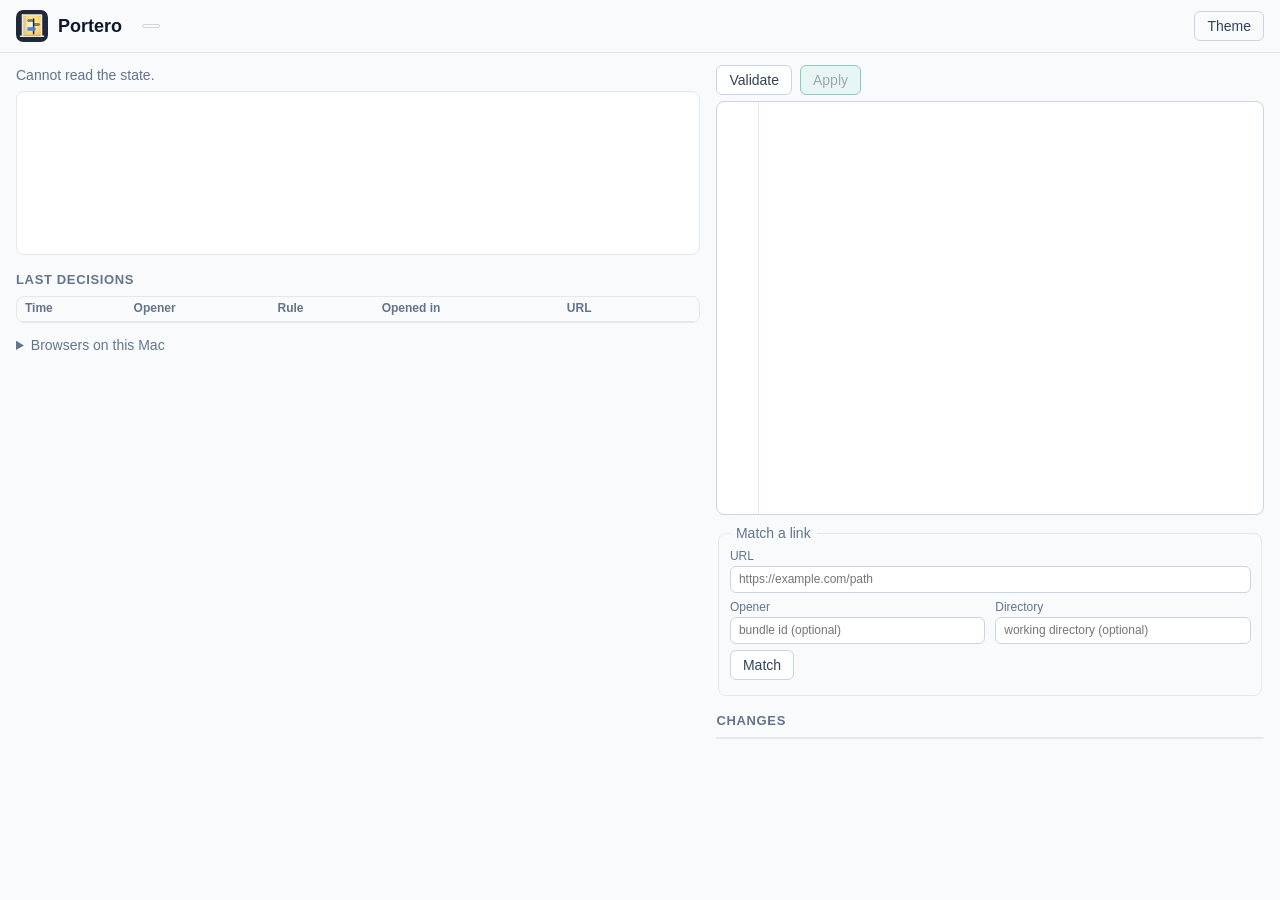
==== internal/serve/ui/index.html @ d9bac021 "serve: embedded UI with the routing diagram and the rules editor (DEV-24) Agent-Session: claude-code" ====
<!doctype html>
<html lang="en" data-theme="dark">
<head>
<meta charset="utf-8">
<meta name="viewport" content="width=device-width, initial-scale=1">
<title>Portero</title>
<link rel="icon" href="logo.svg" type="image/svg+xml">
<link rel="stylesheet" href="app.css">
</head>
<body>
<header class="top">
  <img class="logo" src="logo.svg" alt="" width="32" height="32">
  <h1>Portero</h1>
  <span class="path" id="rules-path"></span>
  <span class="badge" id="rules-place"></span>
  <span class="spacer"></span>
  <button type="button" id="theme" class="ghost" aria-label="Toggle light and dark theme">Theme</button>
</header>
<main class="split">
  <section class="left" aria-label="Routing">
    <div class="status" id="summary"></div>
    <div class="diagram" id="diagram-wrap">
      <svg id="diagram" role="img" aria-label="Routing diagram: openers, rules, targets"></svg>
      <p class="empty" id="no-decisions" hidden>No decisions yet. Links Portero routes will show up here.</p>
    </div>
    <h2>Last decisions</h2>
    <div class="table-wrap">
      <table id="decisions">
        <thead><tr><th>Time</th><th>Opener</th><th>Rule</th><th>Opened in</th><th>URL</th><th></th></tr></thead>
        <tbody id="decisions-body"></tbody>
      </table>
    </div>
    <details class="browsers">
      <summary>Browsers on this Mac</summary>
      <ul id="browsers"></ul>
    </details>
  </section>
  <section class="right" aria-label="Rules file">
    <div class="toolbar">
      <button type="button" id="btn-validate">Validate</button>
      <button type="button" id="btn-apply" class="primary" disabled>Apply</button>
      <button type="button" id="btn-reload" class="ghost" hidden>Reload</button>
      <span class="hint" id="state-line"></span>
    </div>
    <div class="editor">
      <pre class="gutter" id="gutter" aria-hidden="true"></pre>
      <textarea id="editor" spellcheck="false" autocomplete="off" autocapitalize="off" wrap="off" aria-label="Rules file"></textarea>
    </div>
    <div class="panel" id="problems" aria-live="polite"></div>
    <fieldset class="match">
      <legend>Match a link</legend>
      <label>URL <input id="m-url" type="text" placeholder="https://example.com/path" autocomplete="off"></label>
      <label>Opener <input id="m-opener" type="text" placeholder="bundle id (optional)" autocomplete="off"></label>
      <label>Directory <input id="m-cwd" type="text" placeholder="working directory (optional)" autocomplete="off"></label>
      <button type="button" id="btn-match">Match</button>
      <div class="result" id="match-result" aria-live="polite"></div>
    </fieldset>
    <div class="diff-wrap">
      <h2>Changes</h2>
      <div class="diff" id="diff"></div>
    </div>
  </section>
</main>
<script src="app.js"></script>
</body>
</html>
---- internal/serve/ui/app.css ----
/* Tokens follow docs/diagrams/how-it-works.html. */
[data-theme="dark"] {
  --bg: #020617; --grid: #1e293b; --text: #ffffff; --text-muted: #94a3b8; --text-dim: #475569; --text-faint: #7d8da1;
  --panel: rgba(15, 23, 42, 0.5); --panel-border: #1e293b; --lane-stroke: #334155;
  --arrow: #64748b; --arrow-emphasis: #34d399; --mask: #0f172a;
  --frontend-fill: rgba(8, 51, 68, 0.4);   --frontend-stroke: #22d3ee;
  --backend-fill: rgba(6, 78, 59, 0.4);    --backend-stroke: #34d399;
  --database-fill: rgba(76, 29, 149, 0.4); --database-stroke: #a78bfa;
  --cloud-fill: rgba(120, 53, 15, 0.3);    --cloud-stroke: #fbbf24;
  --security-fill: rgba(136, 19, 55, 0.4); --security-stroke: #fb7185;
  --external-fill: rgba(30, 41, 59, 0.5);  --external-stroke: #94a3b8;
  --toolbar-bg: rgba(15, 23, 42, 0.8); --toolbar-border: #334155; --toolbar-text: #e2e8f0;
  --add-bg: rgba(6, 78, 59, 0.5); --del-bg: rgba(136, 19, 55, 0.5);
}
[data-theme="light"] {
  --bg: #f8fafc; --grid: #e2e8f0; --text: #0f172a; --text-muted: #64748b; --text-dim: #94a3b8; --text-faint: #64748b;
  --panel: #ffffff; --panel-border: #e2e8f0; --lane-stroke: #cbd5e1;
  --arrow: #94a3b8; --arrow-emphasis: #059669; --mask: #ffffff;
  --frontend-fill: rgba(34, 211, 238, 0.15);  --frontend-stroke: #0891b2;
  --backend-fill: rgba(52, 211, 153, 0.18);   --backend-stroke: #059669;
  --database-fill: rgba(167, 139, 250, 0.2);  --database-stroke: #7c3aed;
  --cloud-fill: rgba(251, 191, 36, 0.18);     --cloud-stroke: #d97706;
  --security-fill: rgba(251, 113, 133, 0.15); --security-stroke: #e11d48;
  --external-fill: rgba(148, 163, 184, 0.18); --external-stroke: #64748b;
  --toolbar-bg: rgba(255, 255, 255, 0.92); --toolbar-border: #cbd5e1; --toolbar-text: #334155;
  --add-bg: rgba(52, 211, 153, 0.25); --del-bg: rgba(251, 113, 133, 0.25);
}
* { box-sizing: border-box; }
html, body { margin: 0; background: var(--bg); color: var(--text); font: 14px/1.45 -apple-system, BlinkMacSystemFont, "Segoe UI", sans-serif; }
h1 { font-size: 18px; margin: 0; }
h2 { font-size: 13px; text-transform: uppercase; letter-spacing: .05em; color: var(--text-muted); margin: 16px 0 6px; }
.top { display: flex; align-items: center; gap: 10px; padding: 10px 16px; border-bottom: 1px solid var(--panel-border); }
.top .spacer { flex: 1; }
.path { color: var(--text-muted); font: 12px ui-monospace, Menlo, monospace; overflow: hidden; text-overflow: ellipsis; white-space: nowrap; }
.badge { font-size: 11px; padding: 1px 8px; border: 1px solid var(--lane-stroke); border-radius: 999px; color: var(--text-muted); }
.split { display: grid; grid-template-columns: minmax(0, 1.25fr) minmax(0, 1fr); gap: 16px; padding: 12px 16px; }
@media (max-width: 1000px) { .split { grid-template-columns: minmax(0, 1fr); } }
button { font: inherit; color: var(--toolbar-text); background: var(--toolbar-bg); border: 1px solid var(--toolbar-border); border-radius: 6px; padding: 4px 12px; cursor: pointer; }
button:hover:not(:disabled) { border-color: var(--arrow-emphasis); }
button:disabled { opacity: .45; cursor: not-allowed; }
button.primary { border-color: var(--backend-stroke); background: var(--backend-fill); }
button.ghost { background: transparent; }
button:focus-visible, input:focus-visible, textarea:focus-visible, summary:focus-visible { outline: 2px solid var(--frontend-stroke); outline-offset: 1px; }
input { font: inherit; color: var(--text); background: var(--panel); border: 1px solid var(--lane-stroke); border-radius: 6px; padding: 4px 8px; width: 100%; }
.status { color: var(--text-muted); margin-bottom: 6px; }
.diagram { position: relative; border: 1px solid var(--panel-border); background: var(--panel); border-radius: 8px; padding: 6px; }
#diagram { width: 100%; height: auto; display: block; }
.empty { position: absolute; left: 12px; top: 40px; width: 260px; margin: 0; color: var(--text-muted); }
.col-title { fill: var(--text-faint); font-size: 11px; text-transform: uppercase; letter-spacing: .06em; }
.node rect { stroke-width: 1.4; }
.node text { fill: var(--text); font-size: 12px; pointer-events: none; }
.node.kind-opener rect { fill: var(--external-fill); stroke: var(--external-stroke); }
.node.kind-rule rect { fill: var(--backend-fill); stroke: var(--backend-stroke); }
.node.kind-default rect { fill: var(--cloud-fill); stroke: var(--cloud-stroke); }
.node.kind-file rect { fill: var(--database-fill); stroke: var(--database-stroke); }
.node.kind-error rect { fill: var(--security-fill); stroke: var(--security-stroke); }
.node.kind-target rect { fill: var(--frontend-fill); stroke: var(--frontend-stroke); }
.node.stale rect { stroke-dasharray: 4 3; }
.node.off text { fill: var(--text-muted); }
.node.off rect { stroke-dasharray: 2 3; }
.node.last rect { stroke-width: 3; }
.edge { fill: none; stroke: var(--arrow); opacity: .75; }
.edge.static { opacity: .3; stroke-dasharray: 3 4; }
.edge.flow { stroke: var(--arrow-emphasis); opacity: 1; stroke-dasharray: 8 6; animation: dash 1s linear infinite; }
.edge.hl { stroke: var(--arrow-emphasis); opacity: 1; }
.dim .edge:not(.hl) { opacity: .08; }
.dim .node:not(.hl) { opacity: .35; }
@keyframes dash { to { stroke-dashoffset: -28; } }
@media (prefers-reduced-motion: reduce) { .edge.flow { animation: none; } }
.table-wrap { overflow-x: auto; border: 1px solid var(--panel-border); border-radius: 8px; }
table { border-collapse: collapse; width: 100%; font-size: 12px; }
th, td { text-align: left; padding: 3px 8px; border-bottom: 1px solid var(--panel-border); white-space: nowrap; max-width: 260px; overflow: hidden; text-overflow: ellipsis; }
th { color: var(--text-muted); font-weight: 600; }
tr.err td { color: var(--security-stroke); }
.browsers { margin-top: 12px; color: var(--text-muted); }
.browsers ul { margin: 6px 0; padding-left: 18px; }
.toolbar { display: flex; gap: 8px; align-items: center; margin-bottom: 6px; }
.hint { color: var(--text-muted); font-size: 12px; }
.editor { display: flex; border: 1px solid var(--lane-stroke); border-radius: 8px; background: var(--panel); height: 46vh; min-height: 260px; overflow: hidden; }
.gutter, #editor { margin: 0; padding: 8px 0; font: 13px/1.5 ui-monospace, Menlo, monospace; }
.gutter { min-width: 3.2em; text-align: right; color: var(--text-dim); overflow: hidden; padding-right: 8px; border-right: 1px solid var(--panel-border); user-select: none; }
.gutter .err { color: var(--security-stroke); background: var(--del-bg); font-weight: 700; display: block; }
.gutter span { display: block; }
#editor { flex: 1; resize: none; border: 0; outline: none; background: transparent; color: var(--text); padding-left: 10px; white-space: pre; overflow: auto; tab-size: 2; }
.panel { margin: 8px 0; font-size: 13px; }
.panel .error { color: var(--security-stroke); cursor: pointer; }
.panel .warn { color: var(--cloud-stroke); }
.panel .ok { color: var(--backend-stroke); }
.panel div { margin: 2px 0; }
.match { border: 1px solid var(--panel-border); border-radius: 8px; display: grid; grid-template-columns: 1fr 1fr; gap: 6px 10px; }
.match legend { color: var(--text-muted); padding: 0 6px; }
.match label { display: block; color: var(--text-muted); font-size: 12px; }
.match label:first-of-type { grid-column: 1 / -1; }
.match button { justify-self: start; align-self: end; }
.result { grid-column: 1 / -1; font-size: 13px; }
.result .k { color: var(--text-muted); }
.result code { font: 12px ui-monospace, Menlo, monospace; }
.diff { font: 12px/1.45 ui-monospace, Menlo, monospace; border: 1px solid var(--panel-border); border-radius: 8px; max-height: 30vh; overflow: auto; background: var(--panel); }
.diff div { padding: 0 8px; white-space: pre; }
.diff .add { background: var(--add-bg); }
.diff .del { background: var(--del-bg); }
.diff .same { color: var(--text-muted); }
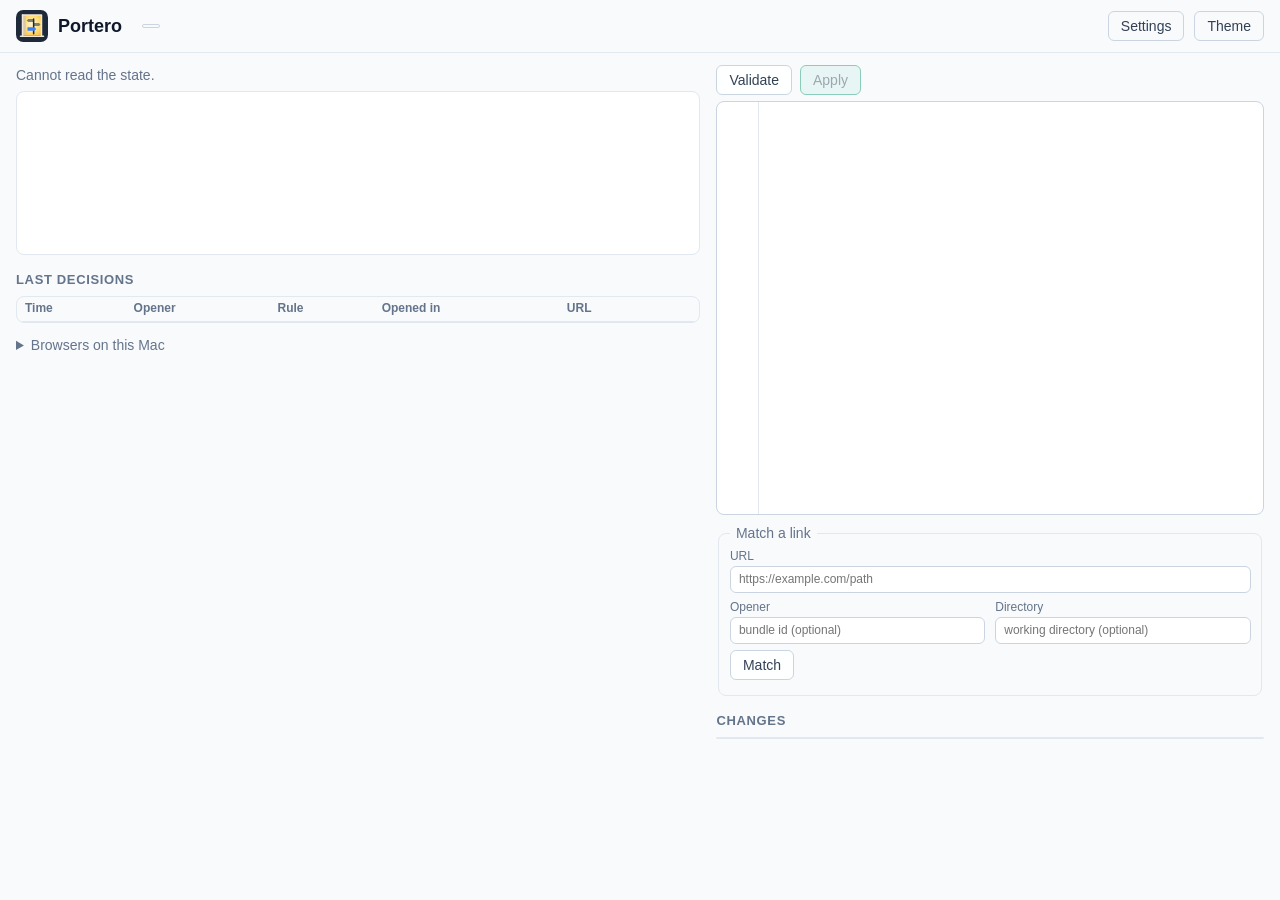
==== commit 528e6275: "UI: settings page for the default browser and iCloud sync (DEV-39) Agent-Session: claude-code/590a90" ====
--- a/internal/serve/ui/index.html
+++ b/internal/serve/ui/index.html
@@ -14,14 +14,22 @@
   <span class="path" id="rules-path"></span>
   <span class="badge" id="rules-place"></span>
   <span class="spacer"></span>
+  <button type="button" id="btn-settings" class="ghost" aria-controls="settings" aria-expanded="false">Settings</button>
   <button type="button" id="theme" class="ghost" aria-label="Toggle light and dark theme">Theme</button>
 </header>
 <main class="split">
-  <section class="left" aria-label="Routing">
+  <section class="left" id="routing" aria-label="Routing">
     <div class="status" id="summary"></div>
     <div class="diagram" id="diagram-wrap">
       <svg id="diagram" role="img" aria-label="Routing diagram: openers, rules, targets"></svg>
       <p class="empty" id="no-decisions" hidden>No decisions yet. Links Portero routes will show up here.</p>
+    </div>
+    <div class="node-details" id="node-details" hidden>
+      <div class="nd-head"><strong id="nd-title"></strong><span class="muted" id="nd-sub"></span><button type="button" class="ghost" id="nd-close">close</button></div>
+      <div class="table-wrap">
+        <table id="nd-table"><thead><tr id="nd-head-row"></tr></thead><tbody id="nd-body"></tbody></table>
+      </div>
+      <p class="muted nd-empty" id="nd-empty" hidden>No logged links through this node yet.</p>
     </div>
     <h2>Last decisions</h2>
     <div class="table-wrap">
@@ -34,6 +42,34 @@
       <summary>Browsers on this Mac</summary>
       <ul id="browsers"></ul>
     </details>
+  </section>
+  <section class="left" id="settings" aria-label="Settings" hidden>
+    <h2>Default browser</h2>
+    <div class="block" id="set-default">
+      <ul class="rows" id="default-rows"></ul>
+      <div class="toolbar">
+        <button type="button" id="btn-default" class="primary">Make Portero the default browser</button>
+        <span class="hint" id="default-hint" aria-live="polite"></span>
+      </div>
+    </div>
+    <h2>Sync</h2>
+    <div class="block" id="set-sync">
+      <dl class="kv">
+        <dt>Rules are</dt><dd id="sync-mode"></dd>
+        <dt>Rules file</dt><dd class="mono" id="sync-path"></dd>
+        <dt>iCloud folder</dt><dd class="mono" id="sync-dir"></dd>
+      </dl>
+      <label class="switch"><input type="checkbox" id="sync-switch"> Sync rules through iCloud Drive</label>
+      <p class="hint" id="sync-hint" aria-live="polite"></p>
+    </div>
+    <h2>Files</h2>
+    <div class="block">
+      <dl class="kv">
+        <dt>Rules file</dt><dd class="mono" id="file-rules"></dd>
+        <dt>Decisions log</dt><dd class="mono" id="file-log"></dd>
+        <dt>Config</dt><dd class="mono" id="file-config"></dd>
+      </dl>
+    </div>
   </section>
   <section class="right" aria-label="Rules file">
     <div class="toolbar">
@@ -61,6 +97,16 @@
     </div>
   </section>
 </main>
+<dialog id="confirm" aria-labelledby="confirm-title">
+  <div class="dlg">
+    <h2 id="confirm-title"></h2>
+    <div id="confirm-body"></div>
+    <div class="toolbar">
+      <button type="button" class="ghost" id="confirm-cancel">Cancel</button>
+      <button type="button" class="primary" id="confirm-ok">Continue</button>
+    </div>
+  </div>
+</dialog>
 <script src="app.js"></script>
 </body>
 </html>
--- a/internal/serve/ui/app.css
+++ b/internal/serve/ui/app.css
@@ -63,8 +63,8 @@
 .edge.static { opacity: .3; stroke-dasharray: 3 4; }
 .edge.flow { stroke: var(--arrow-emphasis); opacity: 1; stroke-dasharray: 8 6; animation: dash 1s linear infinite; }
 .edge.hl { stroke: var(--arrow-emphasis); opacity: 1; }
-.dim .edge:not(.hl) { opacity: .08; }
-.dim .node:not(.hl) { opacity: .35; }
+.dim .edge:not(.hl):not(.flow) { opacity: .08; }
+.dim .node:not(.hl):not(.last) { opacity: .35; }
 @keyframes dash { to { stroke-dashoffset: -28; } }
 @media (prefers-reduced-motion: reduce) { .edge.flow { animation: none; } }
 .table-wrap { overflow-x: auto; border: 1px solid var(--panel-border); border-radius: 8px; }
@@ -100,3 +100,33 @@
 .diff .add { background: var(--add-bg); }
 .diff .del { background: var(--del-bg); }
 .diff .same { color: var(--text-muted); }
+
+/* node details: click a node to pin it and list the paths through it */
+.node { cursor: pointer; }
+.node.sel rect { stroke-width: 3; }
+.node-details { margin: 8px 0 4px; padding: 8px 10px; border: 1px solid var(--backend-stroke); border-radius: 8px; }
+.nd-head { display: flex; gap: 10px; align-items: baseline; margin-bottom: 6px; }
+.nd-head .muted { color: var(--text-muted); font-size: 12px; flex: 1; }
+.nd-empty { margin: 4px 0 0; font-size: 12px; }
+
+/* settings page and the confirmation dialog */
+[hidden] { display: none !important; }
+.block { border: 1px solid var(--panel-border); background: var(--panel); border-radius: 8px; padding: 8px 12px; }
+.rows { list-style: none; margin: 0 0 8px; padding: 0; }
+.rows li { display: flex; gap: 10px; padding: 2px 0; }
+.rows .scheme { min-width: 3.5em; color: var(--text-muted); }
+.rows .yes { color: var(--backend-stroke); }
+.rows .no { color: var(--cloud-stroke); }
+.kv { display: grid; grid-template-columns: max-content minmax(0, 1fr); gap: 4px 12px; margin: 0 0 8px; }
+.kv dt { color: var(--text-muted); }
+.kv dd { margin: 0; overflow-wrap: anywhere; }
+.mono { font: 12px ui-monospace, Menlo, monospace; }
+.switch { display: flex; gap: 8px; align-items: center; }
+.switch input { width: auto; }
+#settings .hint { margin: 6px 0 0; }
+#settings .hint.error { color: var(--security-stroke); }
+dialog { color: var(--text); background: var(--bg); border: 1px solid var(--lane-stroke); border-radius: 10px; max-width: 520px; padding: 14px 18px; }
+dialog::backdrop { background: rgba(2, 6, 23, 0.6); }
+dialog h2 { margin-top: 0; }
+dialog p { margin: 6px 0; }
+dialog .toolbar { justify-content: flex-end; margin-top: 12px; }
